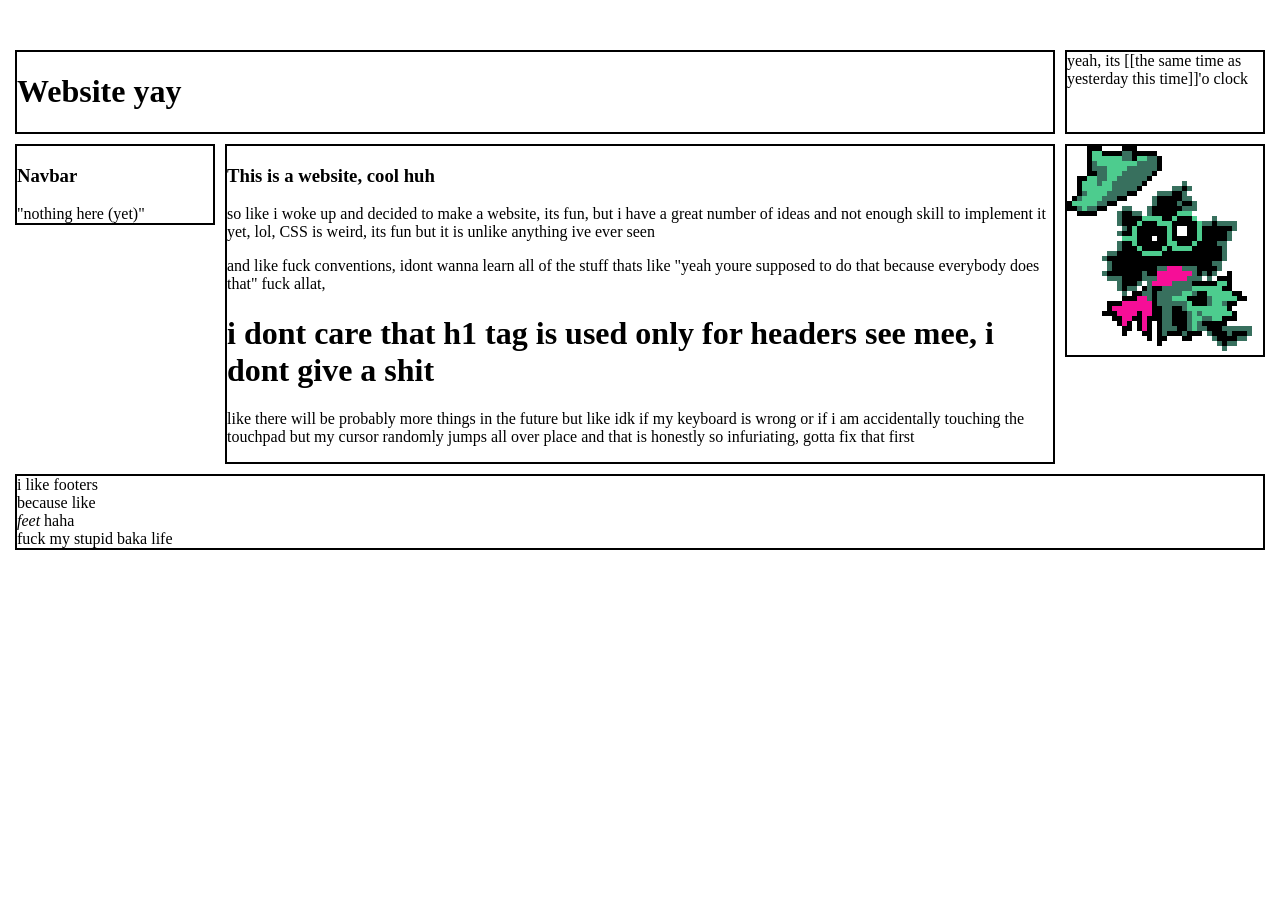
==== index.html @ 2ea28b21 "Change favicon link to shortcut icon format" ====
<!DOCTYPE html>
    <html lang="en">
        <head>
            <meta charset="UTF-8">
            <meta name="viewport" content="width=device-width, initial-scale=1.0">
            <title>websiteslop</title>
            <link rel="shortcut icon" type="image/x-icon" href="favicon.ico">
            <link rel="stylesheet" href="./style.css">
        </head>
        <body>
            <div class="box">
                <header>
                    <h1>Website yay</h1>
                </header>
                <timedate>
                    yeah, its [[the same time as yesterday this time]]'o clock
                </timedate>
                <picture>
                    <img src="./images/ral_hat_shock.webp">
                </picture>
                <nav>
                    <h3>Navbar</h3>
                    "nothing here (yet)"
                </nav>
                <main>
                    <h3> This is a website, cool huh</h3>
                    <p>
                        so like i woke up and decided to make a website, its fun, but i have a great number of ideas and not enough skill to implement it yet, lol, CSS is weird, its fun but it is unlike anything ive ever seen
                    </p>
                    <p>
                        and like fuck conventions, idont wanna learn all of the stuff thats like "yeah youre supposed to do that because everybody does that" fuck allat, <h1>i dont care that h1 tag is used only for headers see mee, i dont give a shit</h1>
                    </p>
                    <p>
                        like there will be probably more things in the future but like idk if my keyboard is wrong or if i am accidentally touching the touchpad but my cursor randomly jumps all over place and that is honestly so infuriating, gotta fix that first
                    </p>
                </main>
                <footer>
                    i like footers
                    <br>
                    because like
                    <br>
                    <i>feet</i> haha
                    <br>
                    fuck my stupid baka life
                </footer>
            </div>

        </body>
    </html>
---- style.css ----
.box {
    max-width: 1250px;
    margin: 50px auto;
    display: grid;
    gap: 10px;
    grid-template-columns:200px auto 200px;
}
header{
    border: black 2px solid;
    grid-row:1/2;
    grid-column:1/3;
}
timedate {
    border: black 2px solid;
    grid-row:1/2;
    grid-column:3/4;
}
picture {
    border: black 2px solid;
    grid-row:2/3;
    grid-column:3/4;
    height:max-content;
}
nav {
    border: black 2px solid;
    grid-row:2/3;
    grid-column:1/2;
    height:max-content;
}
main {
    border: black 2px solid;
    grid-row:2/3;
    grid-column:2/3;
    height:max-content;
}
footer {
    border: black 2px solid;
    grid-row:3/4;
    grid-column:1/4;
}
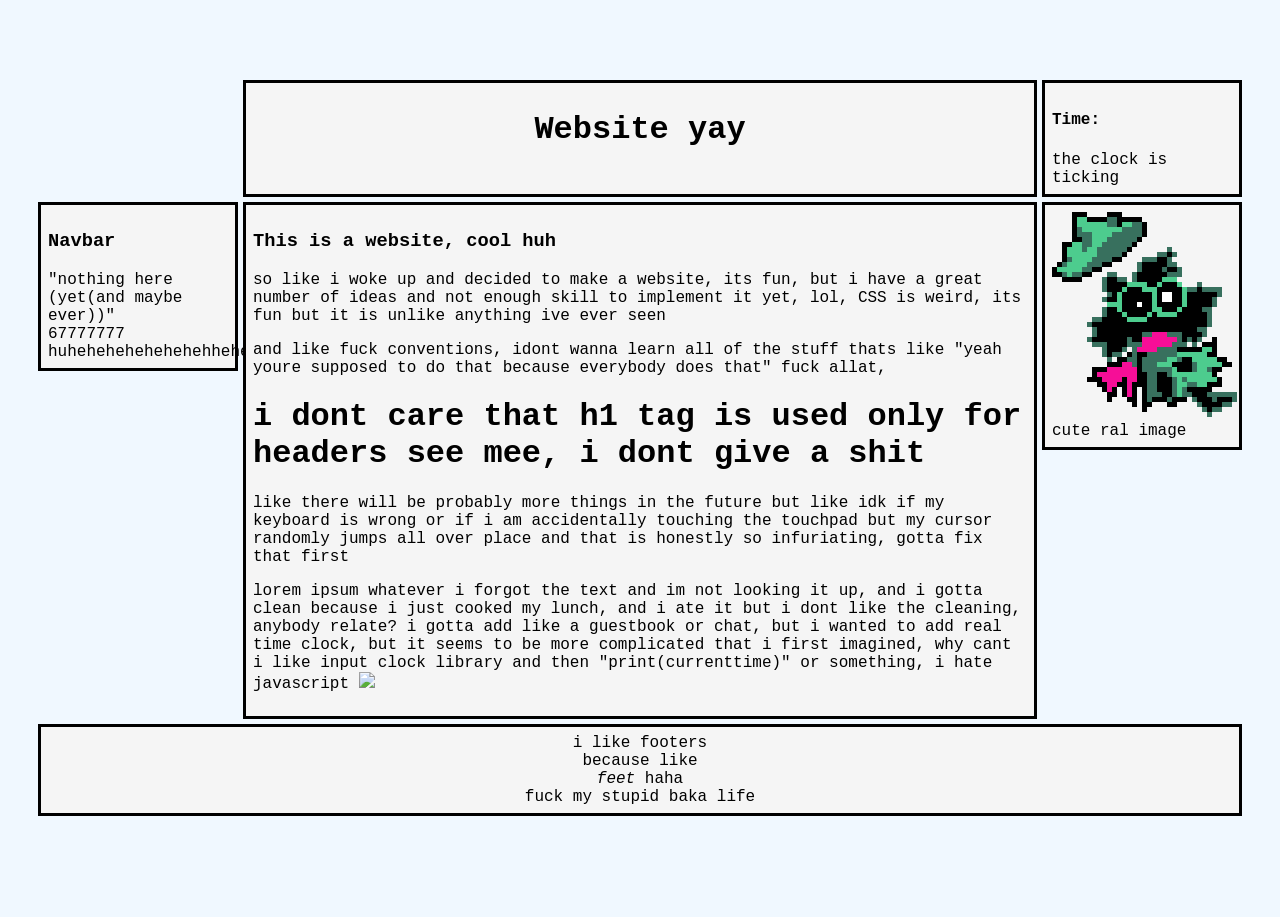
==== commit c1d9c6a3: "Revise text and add content in index.html Updated various text elements in index.html for clarity an" ====
--- a/index.html
+++ b/index.html
@@ -3,8 +3,8 @@
         <head>
             <meta charset="UTF-8">
             <meta name="viewport" content="width=device-width, initial-scale=1.0">
-            <title>websiteslop</title>
-            <link rel="shortcut icon" type="image/x-icon" href="favicon.ico">
+            <title>websitegem</title>
+            <link rel="shortcut icon" href="favicon.ico">
             <link rel="stylesheet" href="./style.css">
         </head>
         <body>
@@ -13,26 +13,33 @@
                     <h1>Website yay</h1>
                 </header>
                 <timedate>
-                    yeah, its [[the same time as yesterday this time]]'o clock
+                    <h4>Time:</h4> the clock is ticking
                 </timedate>
                 <picture>
                     <img src="./images/ral_hat_shock.webp">
+                    cute ral image
                 </picture>
                 <nav>
                     <h3>Navbar</h3>
-                    "nothing here (yet)"
+                    "nothing here (yet(and maybe ever))"
+                    <br>
+                    67777777 huhehehehehehehehhehehe
                 </nav>
                 <main>
                     <h3> This is a website, cool huh</h3>
                     <p>
-                        so like i woke up and decided to make a website, its fun, but i have a great number of ideas and not enough skill to implement it yet, lol, CSS is weird, its fun but it is unlike anything ive ever seen
+                    so like i woke up and decided to make a website, its fun, but i have a great number of ideas and not enough skill to implement it yet, lol, CSS is weird, its fun but it is unlike anything ive ever seen
                     </p>
                     <p>
-                        and like fuck conventions, idont wanna learn all of the stuff thats like "yeah youre supposed to do that because everybody does that" fuck allat, <h1>i dont care that h1 tag is used only for headers see mee, i dont give a shit</h1>
+                    and like fuck conventions, idont wanna learn all of the stuff thats like "yeah youre supposed to do that because everybody does that" fuck allat, <h1>i dont care that h1 tag is used only for headers see mee, i dont give a shit</h1>
                     </p>
                     <p>
-                        like there will be probably more things in the future but like idk if my keyboard is wrong or if i am accidentally touching the touchpad but my cursor randomly jumps all over place and that is honestly so infuriating, gotta fix that first
+                    like there will be probably more things in the future but like idk if my keyboard is wrong or if i am accidentally touching the
+                    touchpad but my cursor randomly jumps all over place and that is honestly so infuriating, gotta fix that first
                     </p>
+                    <p>
+                    lorem ipsum whatever i forgot the text and im not looking it up, and i gotta clean because i just cooked my lunch, and i ate it but i dont like the cleaning, anybody relate? i gotta add like a guestbook or chat, but i wanted to add real time clock, but it seems to be more complicated that i first imagined, why cant i like input clock library and then "print(currenttime)" or something, i hate javascript
+                    <img src="./images/jon.webp">
                 </main>
                 <footer>
                     i like footers
--- a/style.css
+++ b/style.css
@@ -1,40 +1,48 @@
+body{
+    background-color: aliceblue;
+}
 .box {
     max-width: 1250px;
     margin: 50px auto;
     display: grid;
-    gap: 10px;
+    gap: 5px;
     grid-template-columns:200px auto 200px;
+    padding: 30px;
+footer, main, nav, picture, timedate, header {
+    background-color: whitesmoke;
+    border: 3px solid black;
+    color: auto; /*font colour*/
+    font-family: "Courier Prime", monospace;
+
+    padding: 7px;
 }
 header{
-    border: black 2px solid;
     grid-row:1/2;
-    grid-column:1/3;
+    grid-column:2/3;
+    text-align: center;
+    
 }
 timedate {
-    border: black 2px solid;
     grid-row:1/2;
     grid-column:3/4;
 }
 picture {
-    border: black 2px solid;
     grid-row:2/3;
     grid-column:3/4;
     height:max-content;
 }
 nav {
-    border: black 2px solid;
     grid-row:2/3;
     grid-column:1/2;
     height:max-content;
 }
 main {
-    border: black 2px solid;
     grid-row:2/3;
     grid-column:2/3;
     height:max-content;
 }
 footer {
-    border: black 2px solid;
     grid-row:3/4;
     grid-column:1/4;
+    text-align: center;
 }
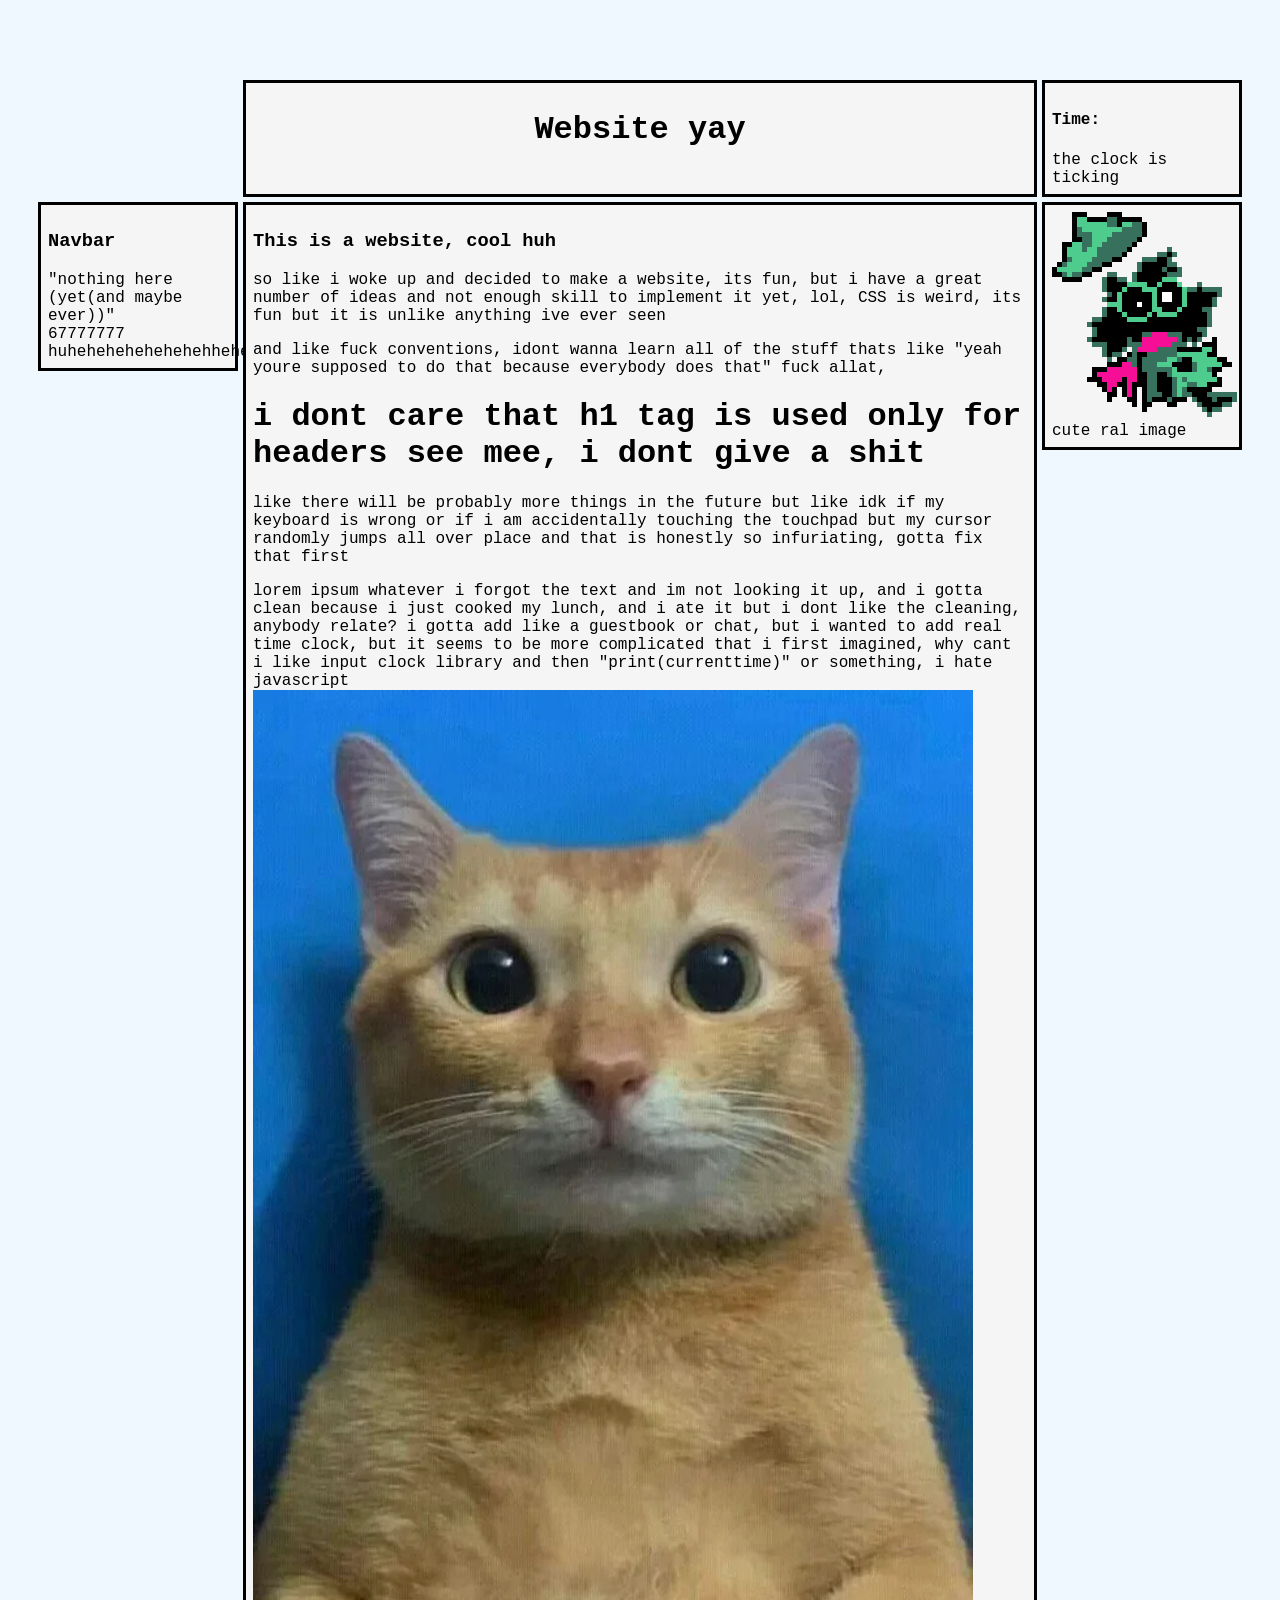
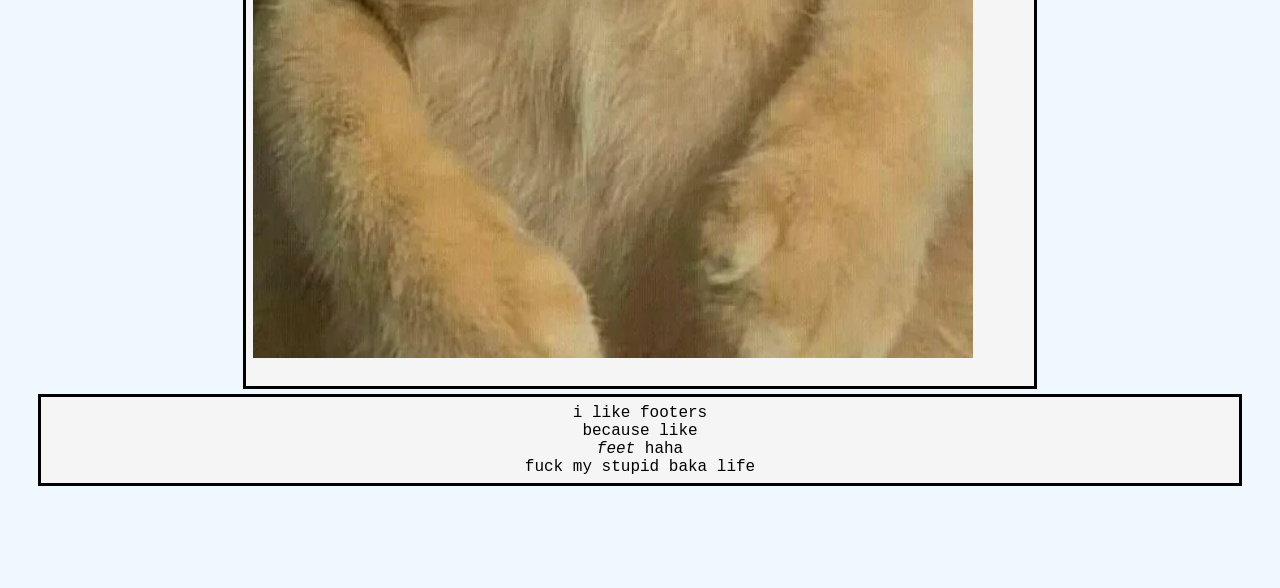
==== commit 85170580: "Fix stylesheet link path in index.html" ====
--- a/index.html
+++ b/index.html
@@ -5,7 +5,7 @@
             <meta name="viewport" content="width=device-width, initial-scale=1.0">
             <title>websitegem</title>
             <link rel="shortcut icon" href="favicon.ico">
-            <link rel="stylesheet" href="./style.css">
+            <link rel="stylesheet" href="style.css">
         </head>
         <body>
             <div class="box">
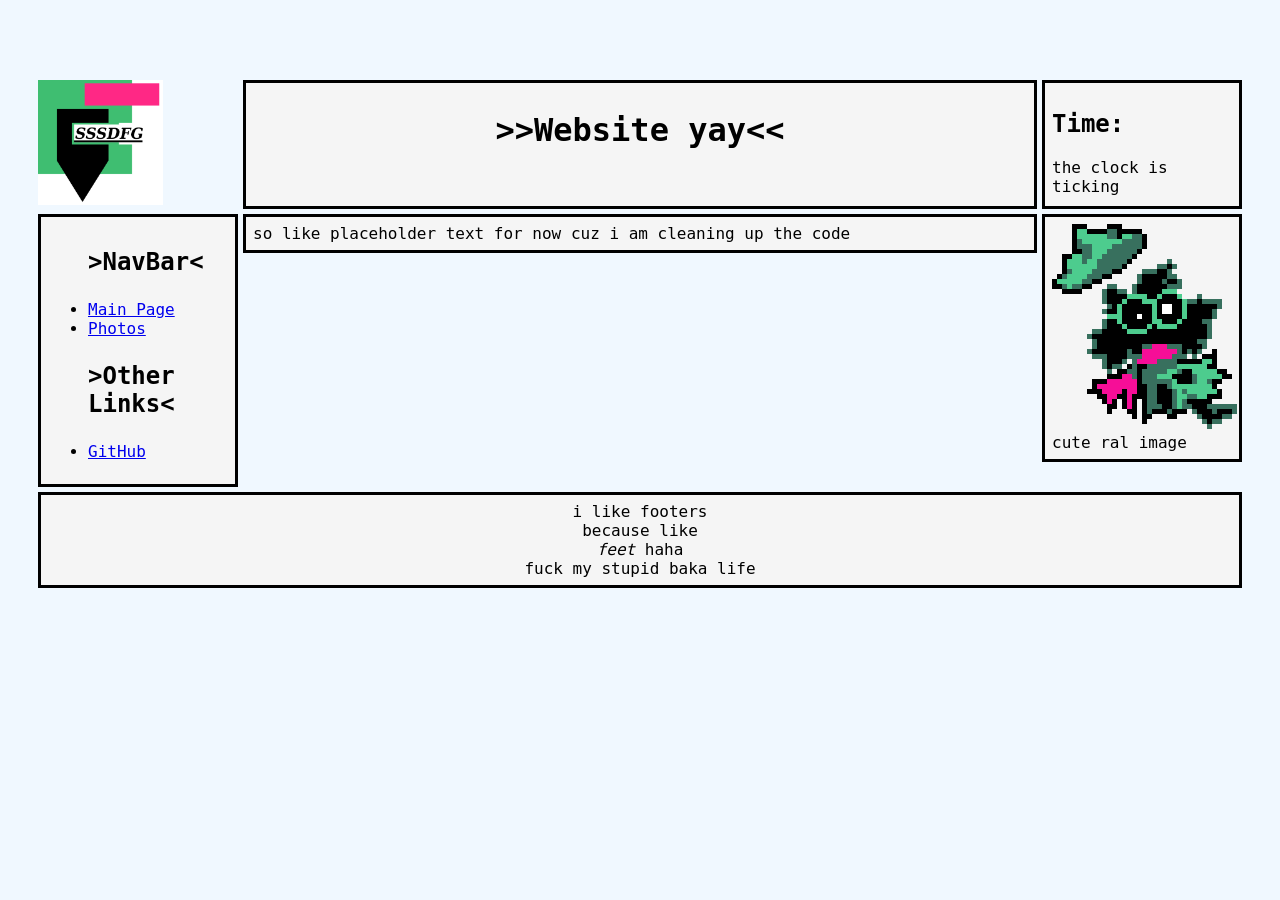
==== commit dc2a0775: "Refactor index.html for better structure and content Updated HTML structure and content, including n" ====
--- a/index.html
+++ b/index.html
@@ -5,41 +5,34 @@
             <meta name="viewport" content="width=device-width, initial-scale=1.0">
             <title>websitegem</title>
             <link rel="shortcut icon" href="favicon.ico">
-            <link rel="stylesheet" href="style.css">
+            <link rel="stylesheet" href="./style.css">
         </head>
         <body>
             <div class="box">
+                <logo>
+                    <img src="./images/logo.jpg" height="125" width=auto>
+                </logo>
                 <header>
-                    <h1>Website yay</h1>
+                    <h1>>>Website yay<<</h1>
                 </header>
                 <timedate>
-                    <h4>Time:</h4> the clock is ticking
+                <h2>Time:</h2> the clock is ticking
                 </timedate>
                 <picture>
                     <img src="./images/ral_hat_shock.webp">
                     cute ral image
                 </picture>
                 <nav>
-                    <h3>Navbar</h3>
-                    "nothing here (yet(and maybe ever))"
-                    <br>
-                    67777777 huhehehehehehehehhehehe
+                    <ul>
+                        <h2><p>>NavBar<</p></h2>
+                            <li><a href= "./index.html">Main Page</a></li>
+                            <li><a href= "./photos.html">Photos</a></li>
+                        <h2><p>>Other Links<<p></h2>
+                            <li><a href= "https://github.com/sloppysilp" target= "_blank">GitHub</a></li>
+                    </ul>
                 </nav>
                 <main>
-                    <h3> This is a website, cool huh</h3>
-                    <p>
-                    so like i woke up and decided to make a website, its fun, but i have a great number of ideas and not enough skill to implement it yet, lol, CSS is weird, its fun but it is unlike anything ive ever seen
-                    </p>
-                    <p>
-                    and like fuck conventions, idont wanna learn all of the stuff thats like "yeah youre supposed to do that because everybody does that" fuck allat, <h1>i dont care that h1 tag is used only for headers see mee, i dont give a shit</h1>
-                    </p>
-                    <p>
-                    like there will be probably more things in the future but like idk if my keyboard is wrong or if i am accidentally touching the
-                    touchpad but my cursor randomly jumps all over place and that is honestly so infuriating, gotta fix that first
-                    </p>
-                    <p>
-                    lorem ipsum whatever i forgot the text and im not looking it up, and i gotta clean because i just cooked my lunch, and i ate it but i dont like the cleaning, anybody relate? i gotta add like a guestbook or chat, but i wanted to add real time clock, but it seems to be more complicated that i first imagined, why cant i like input clock library and then "print(currenttime)" or something, i hate javascript
-                    <img src="./images/jon.webp">
+                   so like placeholder text for now cuz i am cleaning up the code
                 </main>
                 <footer>
                     i like footers
@@ -51,8 +44,8 @@
                     fuck my stupid baka life
                 </footer>
             </div>
-
         </body>
     </html>
+    
 
 
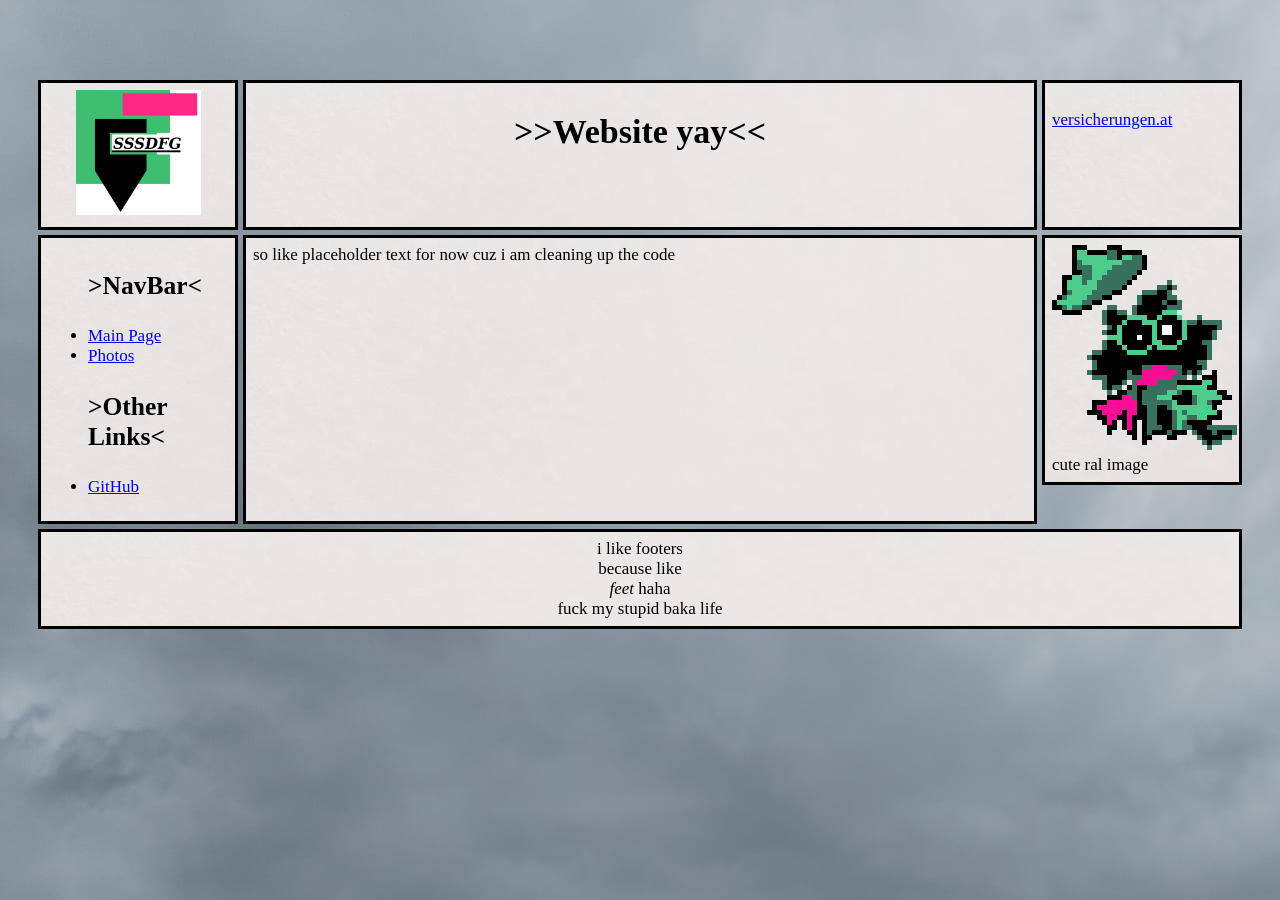
==== commit ea4413b2: "Add scripts and link in index.html Added external scripts and a link to the HTML file." ====
--- a/index.html
+++ b/index.html
@@ -16,7 +16,10 @@
                     <h1>>>Website yay<<</h1>
                 </header>
                 <timedate>
-                <h2>Time:</h2> the clock is ticking
+                <script type="text/javascript" src="https://www.free-counters.org/count/k3sm"></script>
+                <br>
+                <a href='https://www.versicherungen.at/'>versicherungen.at</a>
+                <script type='text/javascript' src='https://www.whomania.com/ctr?id=0db4ee08f6d66e93ae124b41a3af898453d1baa8'></script>
                 </timedate>
                 <picture>
                     <img src="./images/ral_hat_shock.webp">
--- a/style.css
+++ b/style.css
@@ -1,5 +1,6 @@
 body{
     background-color: aliceblue;
+    background-image: url("./images/wallp.jpeg");
 }
 .box {
     max-width: 1250px;
@@ -8,19 +9,24 @@
     gap: 5px;
     grid-template-columns:200px auto 200px;
     padding: 30px;
-footer, main, nav, picture, timedate, header {
-    background-color: whitesmoke;
+footer, main, nav, picture, timedate, header, logo {
+    background-image: url("./images/tex_wallp.jpeg");
     border: 3px solid black;
     color: auto; /*font colour*/
-    font-family: "Courier Prime", monospace;
+    font-size: 17px;
 
     padding: 7px;
+}
+logo{
+    grid-row:1/2;
+    grid-column:1/2;
+    text-align: center;
 }
 header{
     grid-row:1/2;
     grid-column:2/3;
     text-align: center;
-    
+
 }
 timedate {
     grid-row:1/2;
@@ -34,12 +40,10 @@
 nav {
     grid-row:2/3;
     grid-column:1/2;
-    height:max-content;
 }
 main {
     grid-row:2/3;
     grid-column:2/3;
-    height:max-content;
 }
 footer {
     grid-row:3/4;
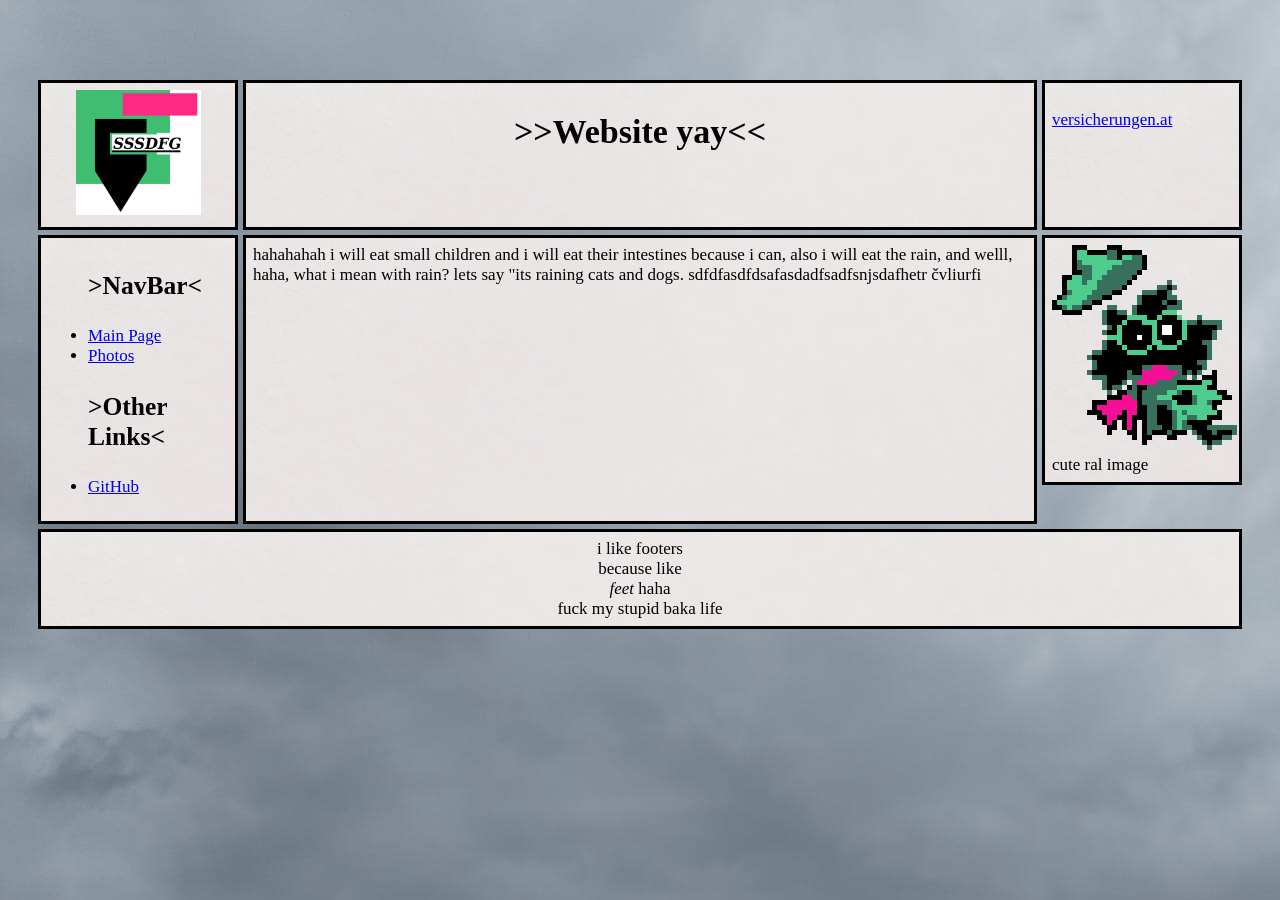
==== commit ce3c1c9e: "Update main content in index.html Replaced placeholder text with humorous content." ====
--- a/index.html
+++ b/index.html
@@ -35,7 +35,8 @@
                     </ul>
                 </nav>
                 <main>
-                   so like placeholder text for now cuz i am cleaning up the code
+                    hahahahah i will eat small children and i will eat their intestines because i can, also i will eat the rain, and welll, haha, what i mean with rain? lets say "its raining cats and dogs.
+                    sdfdfasdfdsafasdadfsadfsnjsdafhetr čvliurfi
                 </main>
                 <footer>
                     i like footers
